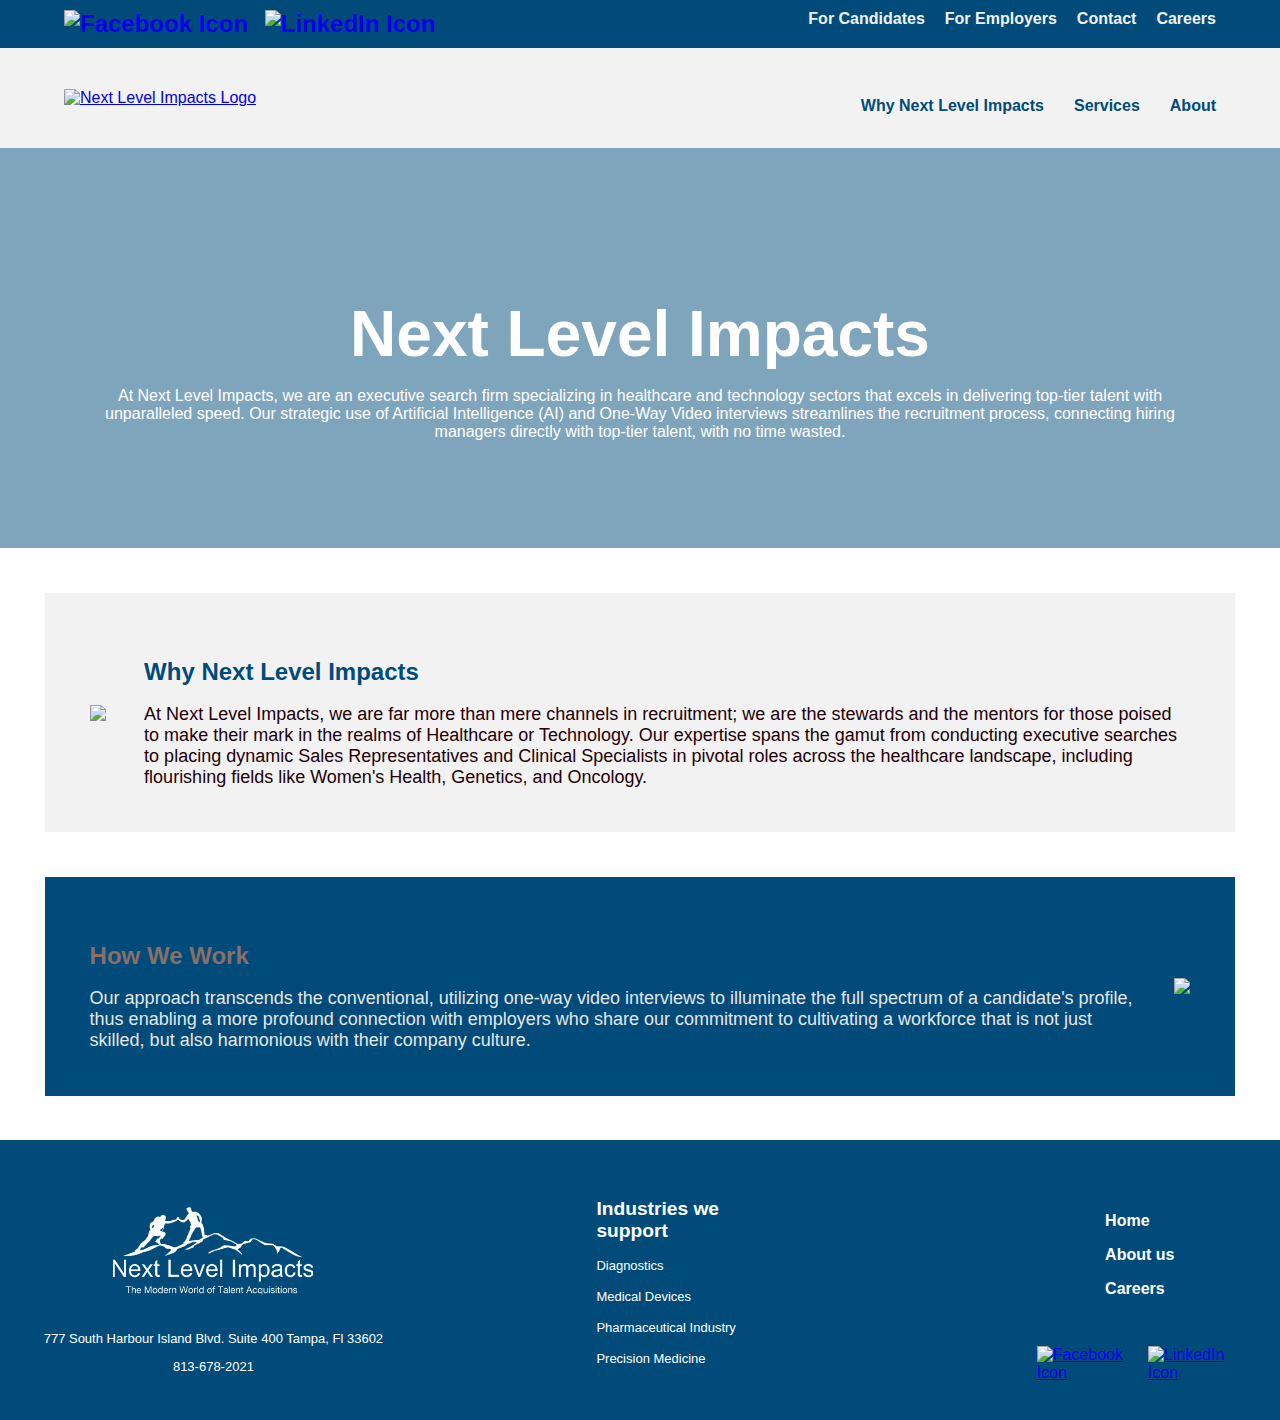
==== index.html @ 4e6a0556 "testing for pages" ====
﻿<!DOCTYPE html>
<html lang="en">

<head>
  <meta charset="UTF-8" />
  <meta name="viewport" content="width=device-width, initial-scale=1.0" />
  <link rel="stylesheet" href="https://cdn.jsdelivr.net/gh/devicons/devicon@v2.15.1/devicon.min.css" />
  <link rel="stylesheet" href="./about.css" />
  <title>Careers</title>
</head>

<body>
  <header class="top-navbar">
    <div class="logo">
      <!-- changed social media icons to devicons to see how the look -->
      <a href="https://www.facebook.com/NextLevelImpacts" target="_blank">
        <img src="https://i.imgur.com/rHJit0V.png" width="25" height="25" alt="Facebook Icon" />
      </a>
      <a href="https://www.linkedin.com/company/next-level-impacts/" target="_blank">
        <img src="https://i.imgur.com/tvDlPAG.png" width="25" height="25" alt="LinkedIn Icon" />
      </a>
    </div>

    <!-- changed links to nav with a list to create responsive dropdown -->
    <input type="checkbox" id="nav-toggle" class="nav-toggle" />
    <nav class="menu">
      <ul>
        <li><a href="/candidates">For Candidates</a></li>
        <li><a href="/employers">For Employers</a></li>
        <li><a href="/contact">Contact</a></li>
        <li><a href="/careers">Careers</a></li>
      </ul>
    </nav>
    <label for="nav-toggle" class="nav-toggle-label">
      <span>
        <svg xmlns="http://www.w3.org/2000/svg" x="0px" y="0px" width="25" height="25" viewBox="0,0,256,256">
          <g fill="#ffffff" fill-rule="nonzero" stroke="none" stroke-width="1" stroke-linecap="butt"
            stroke-linejoin="miter" stroke-miterlimit="10" stroke-dasharray="" stroke-dashoffset="0" font-family="none"
            font-weight="none" font-size="none" text-anchor="none" style="mix-blend-mode: normal">
            <g transform="scale(5.12,5.12)">
              <path
                d="M5,8c-0.72127,-0.0102 -1.39216,0.36875 -1.75578,0.99175c-0.36361,0.623 -0.36361,1.39351 0,2.01651c0.36361,0.623 1.0345,1.00195 1.75578,0.99175h40c0.72127,0.0102 1.39216,-0.36875 1.75578,-0.99175c0.36361,-0.623 0.36361,-1.39351 0,-2.01651c-0.36361,-0.623 -1.0345,-1.00195 -1.75578,-0.99175zM5,23c-0.72127,-0.0102 -1.39216,0.36875 -1.75578,0.99175c-0.36361,0.623 -0.36361,1.39351 0,2.01651c0.36361,0.623 1.0345,1.00195 1.75578,0.99175h40c0.72127,0.0102 1.39216,-0.36875 1.75578,-0.99175c0.36361,-0.623 0.36361,-1.39351 0,-2.01651c-0.36361,-0.623 -1.0345,-1.00195 -1.75578,-0.99175zM5,38c-0.72127,-0.0102 -1.39216,0.36875 -1.75578,0.99175c-0.36361,0.623 -0.36361,1.39351 0,2.01651c0.36361,0.623 1.0345,1.00195 1.75578,0.99175h40c0.72127,0.0102 1.39216,-0.36875 1.75578,-0.99175c0.36361,-0.623 0.36361,-1.39351 0,-2.01651c-0.36361,-0.623 -1.0345,-1.00195 -1.75578,-0.99175z">
              </path>
            </g>
          </g>
        </svg>
      </span>
    </label>
  </header>

  <div class="main-navbar">
    <div class="mainLogo">
      <a href="./NextLevelImpacts.html">
        <img src="https://www.nextlevelimpacts.com/wp-content/uploads/2021/03/next-level-logo.png"
          alt="Next Level Impacts Logo" /></a>
    </div>
    <!-- changed to nav with ul for easier responsiveness  -->
    <nav class="menuMain">
      <ul>
        <li><a href="/why">Why Next Level Impacts</a></li>
        <li><a href="/services">Services</a></li>
        <li><a href="/about">About</a></li>
      </ul>
    </nav>
  </div>

  <div class="header">
    <div class="overlayHeader"></div>
    <div class="header-content">
      <h1 class="header-title">Next Level Impacts</h1>
      <p>
                        At Next Level Impacts, we are an executive search firm specializing in healthcare and technology sectors that excels in
                        delivering top-tier talent with unparalleled speed. Our strategic use of Artificial Intelligence (AI) and One-Way Video
                        interviews streamlines the recruitment process, connecting hiring managers directly with top-tier talent, with no time
                        wasted.

      </p>

    </div>
  </div>
    <!--Content 1-->
    <div class="content">
      <img src="https://t3.ftcdn.net/jpg/04/40/29/94/360_F_440299419_s4b12RfNDJvpplheVDmKdhFGJiHlAYNs.jpg" "alt =" Image
        Description">
      <div class="content-text">
    
        <h2>Why Next Level Impacts</h2>
        <p>
          At Next Level Impacts, we are far more than mere channels in recruitment; we are the stewards and the mentors for
          those poised to make their mark in the realms of Healthcare or Technology. Our expertise spans the gamut from
          conducting executive searches to placing dynamic Sales Representatives and Clinical Specialists in pivotal roles
          across the healthcare landscape, including flourishing fields like Women's Health, Genetics, and Oncology.
        </p>
      </div>
    </div>
    
    
    
    
    <!--Content 2-->
    <div class="content2">
      <div class="content2-text">
        <h2>How We Work </h2>
        <p>
          Our approach transcends the conventional, utilizing one-way video interviews to illuminate the full spectrum of a
          candidate's profile, thus enabling a more profound connection with employers who share our commitment to
          cultivating a workforce that is not just skilled, but also harmonious with their company culture.
        </p>
      </div>
      <img src="https://t3.ftcdn.net/jpg/04/40/29/94/360_F_440299419_s4b12RfNDJvpplheVDmKdhFGJiHlAYNs.jpg" "alt =" Image
        Description">
    
    </div>
    
    <script src="https://code.jquery.com/jquery-3.6.0.min.js"></script>
    <script>// JavaScript/jQuery for scrolling effect
      document.addEventListener("DOMContentLoaded", function () {
        var testimonialsContainer = document.querySelector(".testimonials-content");
        var testimonials = document.querySelectorAll(".testimonial");
        var testimonialWidth = testimonials[0].offsetWidth;
        var currentIndex = 0;

        function showTestimonial(index) {
          var marginLeft = -testimonialWidth * index + "px";
          testimonialsContainer.style.marginLeft = marginLeft;
        }

        function nextTestimonial() {
          currentIndex = (currentIndex + 1) % testimonials.length;
          showTestimonial(currentIndex);
        }

        setInterval(nextTestimonial, 3000);
      });</script>
<footer class="footer">
  <div class="footer-bg">
    <div class="footer-container">
      <div class="footer-right">
        <a href="./NextLevelImpacts.html">
          <img class="footer-logo" src="./nextLevelLogo.png" alt="Next Level Impacts Logo" />
        </a>
        <div class="footer-address">
          <p class="address">777 South Harbour Island Blvd. Suite 400
            Tampa, Fl 33602</p>
          <p class="phone">813-678-2021</p>
        </div>
      </div>
      <div class="footer-section">
        <div class="footer-top">
          <div class="footer-industries">
            <h3>Industries we support</h3>
            <a href="./Diagnostics/nextLevelDiagnostics.html">
              <p>Diagnostics</p>
            </a>
            <a href="./Diagnostics/nextLevelDiagnostics.html">
              <p>Medical Devices</p>
            </a>
            <a href="./Diagnostics/nextLevelDiagnostics.html">
              <p>Pharmaceutical Industry</p>
            </a>
            <a href="./Diagnostics/nextLevelDiagnostics.html">
              <p>Precision Medicine</p>
            </a>
          </div>
          <div class="site-map">
            <ul class="footer-links">
              <li>
                <a href="./NextLevelImpacts.html" class="footer-link">Home</a>
              </li>
              <li>
                <a href="./nextLevelAbout.html" class="footer-link">About us</a>
              </li>
              <li>
                <a href="./NextLevelCareers.html" class="footer-link">Careers</a>
              </li>
            </ul>
            <div class="footer-socials">
              <a class="footer-social-icon" href="https://www.facebook.com/NextLevelImpacts" target="_blank">
                <img src="https://i.imgur.com/rHJit0V.png" width="25" height="25" alt="Facebook Icon" />
              </a>
              <a class="footer-social-icon" href="https://www.linkedin.com/company/next-level-impacts/" target="_blank">
                <img src="https://i.imgur.com/tvDlPAG.png" width="25" height="25" alt="LinkedIn Icon" />
              </a>
            </div>
          </div>
        </div>
      </div>


    </div>
  </div>
</footer>

</body>

</html>
---- about.css ----
/*==================== BASE ====================*/
body {
  margin: 0;
  padding: 0;
  font-family: Arial, sans-serif;
}

h1 {
  font-size: 400%;
}

/*==================== TOP MENU ====================*/
.top-navbar {
  background-color: #004b7a;
  color: white;
  padding: 10px 5%;
  display: flex;
  justify-content: space-between;
  position: static;
  width: 90%;
  z-index: 1000;
}

.logo {
  font-size: 24px;
  font-weight: bold;
  /* display: flex; */
}

.logo a {
  text-decoration: none;
}

.logo img {
  margin-right: 10px;
  width: 25px;
}

.menu {
  width: 50%;
  /* display: flex; */
  justify-content: space-around;
  color: white;
  position: relative;
  background: #004b7a;
  display: none;
}

.menu ul {
  margin: 0;
  margin-top: 1.6em;
  padding: 0;
  list-style: none;
}

.menu li {
  text-align: right;
  margin-bottom: 0.5em;
  margin-left: 0.5em;
}

.menu a {
  color: white;
  text-decoration: none;
  font-weight: bold;
  font-size: 16px;
  color: #f2f2f2;
}

.menu a:hover {
  color: #000;
}

/****** created styling for responsive dropdown that appears at 848px */
.nav-toggle {
  display: none;
}

.nav-toggle-label {
  position: absolute;
  top: 0;
  right: 0;
  margin-top: 0.7em;
  margin-right: 1em;
}

/****** when checkbox is checked applys this to all preceeding navs */
/****** makes the dropdown appear and disappear */
.nav-toggle:checked~nav {
  display: block;
}

@media (min-width: 848px) {
  nav {
    border: 0;
  }

  .menu ul {
    display: flex;
    justify-content: flex-end;
    margin-top: 0;
  }

  .menu li {
    margin-left: 20px;
  }

  .menu {
    display: block;
  }

  .nav-toggle-label {
    display: none;
    top: -50px;
    right: -50px;
  }

  .menuMain ul {
    display: flex;
    justify-content: flex-end;
    /* Move the menu items to the right */
  }
}

/****** at this size the menuMain starts to squish so changed it to a stacked list */

/*==================== MENU MAIN ====================*/
.main-navbar {
  background-color: #f2f2f2;
  color: black;
  padding: 10px 5%;
  display: flex;
  justify-content: space-between;
  position: static;
  width: 90%;
  height: 80px;
  z-index: 1000;
}

.mainLogo {
  display: flex;
  align-items: center;
}

.mainLogo img {
  height: 60px;
  width: auto;
}

.menuMain {
  width: 50%;
  display: flex;
  justify-content: space-around;
  align-items: center;
}

/****** changed to ul with diplay flex  */
.menuMain ul {
  display: flex;
  list-style: none;
  flex-grow: 1;
}

.menuMain li {
  margin-left: 30px;
}

.menuMain a:hover {
  color: #000;
}

.center {
  display: flex;
  justify-content: center;
  align-items: center;
}

.menuMain a {
  text-decoration: none;
  font-weight: bold;
  font-size: 16px;
  color: #004b7a;
}

/****** moved menuMain media queries bellow menuMain base styles because 
cascade was preventing some from applying correctly */
@media (max-width: 723px) {
  .menuMain ul {
    flex-direction: column;
  }

  .menuMain li {
    margin-bottom: 3px;
  }
}

@media (max-width: 390px) {
  .menuMain a {
    font-size: 13px;
  }
}

/*==================== HEADER ====================*/
.header {
  background: url("https://previews.123rf.com/images/chagin/chagin1305/chagin130500400/19729949-happy-business-people-in-a-meeting-at-office.jpg") center/cover no-repeat;
  height: 400px;
  position: relative;
  color: white;
  text-align: center;
  display: flex;
  flex-direction: column;
  justify-content: center;
  align-items: center;
}

.overlayHeader {
  background-color: rgba(0, 75, 122, 0.5);
  position: absolute;
  top: 0;
  right: 0;
  bottom: 0;
  left: 0;
}

.header-content {
  z-index: 1;
  padding: 50px;
  margin: 50px;
}

@media (max-width: 490px) {
  .header-title {
    font-size: xx-large;
  }
}

/*==================== CONTENT ====================*/
/***** changed margins to % so they shrink better */
.content {
  background-color: #f2f2f2;
  padding: 3.5%;
  margin: 3.5%;
  text-align: left;
  display: flex;
  align-items: center;
}

.content img {
  max-width: 100%;
  /* Ensure the image doesn't exceed its container */
  /* margin-right: 20px;  */
  /* Adjust the spacing between image and text */
}

.content-text {
  flex: 1;
  margin-left: 3.5%;
  /* Allow the text to take remaining space */
}

.content h2 {
  color: #004b7a;
}

.content p {
  font-size: 18px;
  color: #230007;
}

.content2 {
  background-color: #004b7a;
  padding: 3.5%;
  margin: 3.5%;
  text-align: left;
  display: flex;
  align-items: center;
}

.content2 img {
  max-width: 100%;
  margin-left: 3.5%;
}

.content2-text {
  flex: 1;
  /* margin-right: 20px; */
}

.content2 h2 {
  color: #886f68;
}

.content2 p {
  font-size: 18px;
  color: #e6e6e6;
}

@media (max-width: 1020px) {
  .content {
    flex-direction: column;
    /* Stack elements in a column */
  }

  .content-text {
    margin-left: 0px;
  }

  .content2 {
    flex-direction: column;
    /* Stack elements in a column */
  }

  .content2-text {
    margin-right: 0px;
    margin-bottom: 2%;
  }
}

/*==================== TESTIMONIAL ====================*/
.testimonial-carousel {
  background-color: white;
  padding: 50px;
  margin: 50px;
  text-align: left;
  overflow: hidden;
  border: 3px #e6e6e6 solid;
  text-align: center;
  box-sizing: border-box;
  /* Include padding and border in the element's total width */
}

.testimonials-content {
  display: flex;
  transition: transform 0.5s ease;
  width: 100%;
  /* Ensure the content takes full width */
}

.testimonial {
  flex: 0 0 100%;
  /* Each testimonial takes full width */
  color: #004b7a;
  padding: 0 20px;
  /* Adjust padding as needed */
  white-space: normal;
  overflow: hidden;
  word-wrap: break-word;
}

/*==================== CAREERS ====================*/

.career-img {
  width: 100px;
  height: 100px;
}

/*==================== TEAM ====================*/

.headshot {
  width: 350px;
  height: 350px;
}

.image-container {
  position: relative;
  display: inline-block;
  /* Ensures the container only takes as much space as the image */
}

.overlay {
  position: absolute;
  top: 0;
  left: 0;
  width: 100%;
  height: 100%;
  background-color: rgba(0,
      0,
      0,
      0.7);
  /* Semi-transparent black overlay */
  color: white;
  /* Text color on the overlay */
  display: flex;
  justify-content: center;
  align-items: center;
  opacity: 0;
  /* Initially, the overlay is invisible */
  transition: 0.3s;
  /* Smooth transition for the overlay effect */
}

.image-container:hover .overlay {
  opacity: 1;
  /* When hovering over the image container, the overlay becomes visible */
}

/* Additional styles for the overlay text */
.overlay-text {
  text-align: center;
  font-size: 18px;
  font-weight: bold;
  padding: 20px;
}

/*==================== FOOTER ====================*/

.footer-container {
  background-color: #004b7a;
  padding: 3%;
  display: flex;
  flex-direction: row;
  column-gap: 13rem;
}

.footer-logo {
  width: 350px;
}

.footer-industries {
  display: flex;
  flex-direction: column;
  row-gap: 1rem;
  color: white;
  text-align: left;
}

.footer-top {
  display: flex;
  flex-direction: row;
  column-gap: 15rem;
}

.footer-industries h3 {
  font-size: larger;
  font-weight: 600;
}

.footer-industries p {
  font-size: small;
  margin: 0;
}

.footer-industries a {
  text-decoration: none;
  color: white;
}

.footer-links {
  padding-top: 7%;
  display: flex;
  flex-direction: column;
  row-gap: 1rem;
  list-style: none;
}

.footer-right {
  display: flex;
  flex-direction: column;
}

.footer-section {
  display: flex;
  flex-direction: column;
  row-gap: 1rem;
  align-items: flex-end;
}

.footer-address {
  display: flex;
  flex-direction: column;
  column-gap: 1rem;
  align-items: center;
}

.address {
  color: white;
  font-size: small;
}

.phone {
  color: white;
  font-size: small;
}

.site-map {
  display: flex;
  flex-direction: column;
  row-gap: 3rem;
  align-items: center;
  justify-content: center;
}

.footer-link {
  color: #fff;
  text-decoration: none;
  font-weight: 600;
}

.footer-socials {
  display: flex;
  padding-left: 1.8rem;
}

.footer-social-icon {
  padding: 0 10px;
}

.footer-link:hover {
  color: black;
}

* {
  margin-bottom: 0;
}

@media (max-width: 1120px) {
  .footer-links {
    display: flex;
    flex-direction: column;
    row-gap: 1rem;
    padding-top: 0%;
  }
}

@media (max-width: 1060px) {

  .footer-container {
    display: flex;
    flex-direction: column;
  }

  .footer-right {
    justify-content: center;
    align-items: center;
  }

  .footer-section {
    margin: auto;
  }

  .footer-links {
    display: flex;
    flex-direction: row;
    column-gap: 1rem;
    list-style: none;
    padding-left: 0;
  }
}

@media (max-width: 560px) {


  .footer-top {
    flex-direction: column;
  }

  .footer-industries {
    width: 100vw;
  }

  .footer-socials {
    padding-left: 0;
  }

  .site-map {
    align-self: center;
    justify-self: center;
    row-gap: 1rem;
  }
}
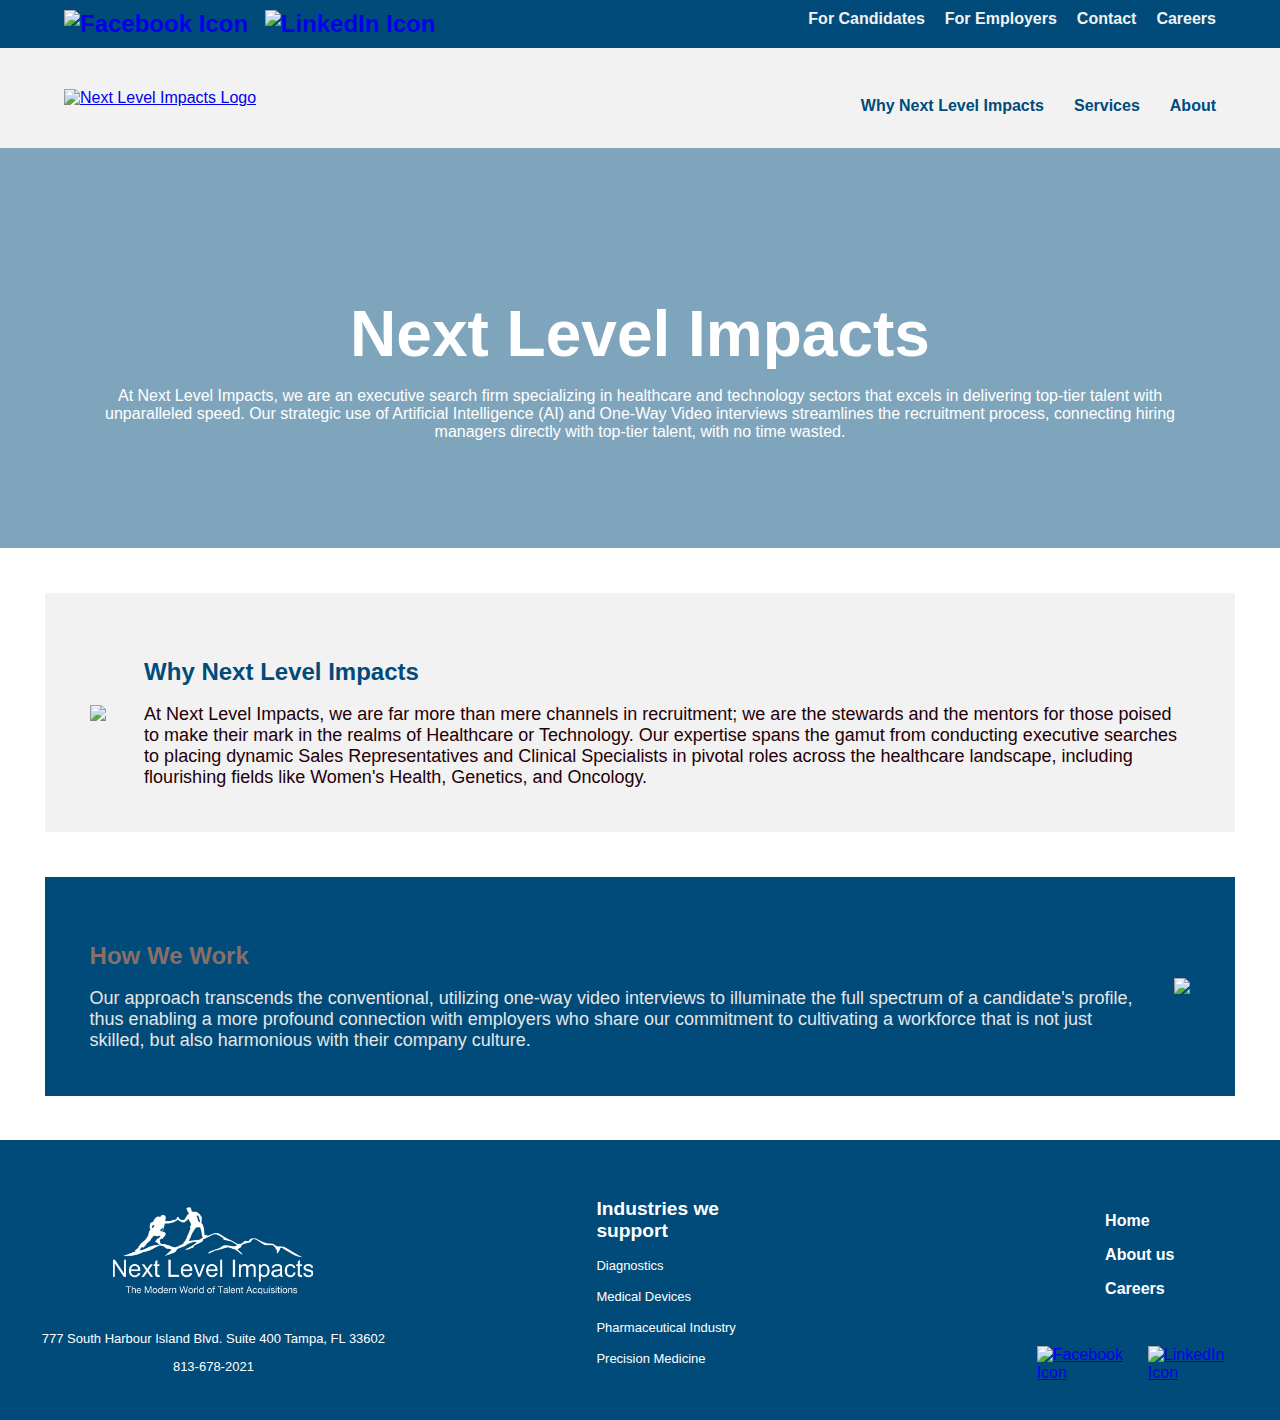
==== commit cf8739f3: "fixed header and footer for diangnostics pages" ====
--- a/index.html
+++ b/index.html
@@ -5,8 +5,8 @@
   <meta charset="UTF-8" />
   <meta name="viewport" content="width=device-width, initial-scale=1.0" />
   <link rel="stylesheet" href="https://cdn.jsdelivr.net/gh/devicons/devicon@v2.15.1/devicon.min.css" />
-  <link rel="stylesheet" href="./about.css" />
-  <title>Careers</title>
+  <link rel="stylesheet" href="./styles.css" />
+  <title>Next Level Impacts</title>
 </head>
 
 <body>
@@ -28,7 +28,7 @@
         <li><a href="/candidates">For Candidates</a></li>
         <li><a href="/employers">For Employers</a></li>
         <li><a href="/contact">Contact</a></li>
-        <li><a href="/careers">Careers</a></li>
+        <li><a href="./NextLevelCareers.html">Careers</a></li>
       </ul>
     </nav>
     <label for="nav-toggle" class="nav-toggle-label">
@@ -50,7 +50,7 @@
 
   <div class="main-navbar">
     <div class="mainLogo">
-      <a href="./NextLevelImpacts.html">
+      <a href="./index.html">
         <img src="https://www.nextlevelimpacts.com/wp-content/uploads/2021/03/next-level-logo.png"
           alt="Next Level Impacts Logo" /></a>
     </div>
@@ -59,7 +59,7 @@
       <ul>
         <li><a href="/why">Why Next Level Impacts</a></li>
         <li><a href="/services">Services</a></li>
-        <li><a href="/about">About</a></li>
+        <li><a href="./nextLevelAbout.html">About</a></li>
       </ul>
     </nav>
   </div>
@@ -136,12 +136,12 @@
   <div class="footer-bg">
     <div class="footer-container">
       <div class="footer-right">
-        <a href="./NextLevelImpacts.html">
+        <a href="./index.html">
           <img class="footer-logo" src="./nextLevelLogo.png" alt="Next Level Impacts Logo" />
         </a>
         <div class="footer-address">
           <p class="address">777 South Harbour Island Blvd. Suite 400
-            Tampa, Fl 33602</p>
+            Tampa, FL 33602</p>
           <p class="phone">813-678-2021</p>
         </div>
       </div>
@@ -165,7 +165,7 @@
           <div class="site-map">
             <ul class="footer-links">
               <li>
-                <a href="./NextLevelImpacts.html" class="footer-link">Home</a>
+                <a href="./index.html" class="footer-link">Home</a>
               </li>
               <li>
                 <a href="./nextLevelAbout.html" class="footer-link">About us</a>
--- a/styles.css
+++ b/styles.css
@@ -0,0 +1,570 @@
+/*==================== BASE ====================*/
+body {
+  margin: 0;
+  padding: 0;
+  font-family: Arial, sans-serif;
+}
+
+h1 {
+  font-size: 400%;
+}
+
+/*==================== TOP MENU ====================*/
+.top-navbar {
+  background-color: #004b7a;
+  color: white;
+  padding: 10px 5%;
+  display: flex;
+  justify-content: space-between;
+  position: static;
+  width: 90%;
+  z-index: 1000;
+}
+
+.logo {
+  font-size: 24px;
+  font-weight: bold;
+  /* display: flex; */
+}
+
+.logo a {
+  text-decoration: none;
+}
+
+.logo img {
+  margin-right: 10px;
+  width: 25px;
+}
+
+.menu {
+  width: 50%;
+  /* display: flex; */
+  justify-content: space-around;
+  color: white;
+  position: relative;
+  background: #004b7a;
+  display: none;
+}
+
+.menu ul {
+  margin: 0;
+  margin-top: 1.6em;
+  padding: 0;
+  list-style: none;
+}
+
+.menu li {
+  text-align: right;
+  margin-bottom: 0.5em;
+  margin-left: 0.5em;
+}
+
+.menu a {
+  color: white;
+  text-decoration: none;
+  font-weight: bold;
+  font-size: 16px;
+  color: #f2f2f2;
+}
+
+.menu a:hover {
+  color: #000;
+}
+
+/****** created styling for responsive dropdown that appears at 848px */
+.nav-toggle {
+  display: none;
+}
+
+.nav-toggle-label {
+  position: absolute;
+  top: 0;
+  right: 0;
+  margin-top: 0.7em;
+  margin-right: 1em;
+}
+
+/****** when checkbox is checked applys this to all preceeding navs */
+/****** makes the dropdown appear and disappear */
+.nav-toggle:checked~nav {
+  display: block;
+}
+
+@media (min-width: 848px) {
+  nav {
+    border: 0;
+  }
+
+  .menu ul {
+    display: flex;
+    justify-content: flex-end;
+    margin-top: 0;
+  }
+
+  .menu li {
+    margin-left: 20px;
+  }
+
+  .menu {
+    display: block;
+  }
+
+  .nav-toggle-label {
+    display: none;
+    top: -50px;
+    right: -50px;
+  }
+
+  .menuMain ul {
+    display: flex;
+    justify-content: flex-end;
+    /* Move the menu items to the right */
+  }
+}
+
+/****** at this size the menuMain starts to squish so changed it to a stacked list */
+
+/*==================== MENU MAIN ====================*/
+.main-navbar {
+  background-color: #f2f2f2;
+  color: black;
+  padding: 10px 5%;
+  display: flex;
+  justify-content: space-between;
+  position: static;
+  width: 90%;
+  height: 80px;
+  z-index: 1000;
+}
+
+.mainLogo {
+  display: flex;
+  align-items: center;
+}
+
+.mainLogo img {
+  height: 60px;
+  width: auto;
+}
+
+.menuMain {
+  width: 50%;
+  display: flex;
+  justify-content: space-around;
+  align-items: center;
+}
+
+/****** changed to ul with diplay flex  */
+.menuMain ul {
+  display: flex;
+  list-style: none;
+  flex-grow: 1;
+}
+
+.menuMain li {
+  margin-left: 30px;
+}
+
+.menuMain a:hover {
+  color: #000;
+}
+
+.center {
+  display: flex;
+  justify-content: center;
+  align-items: center;
+}
+
+.menuMain a {
+  text-decoration: none;
+  font-weight: bold;
+  font-size: 16px;
+  color: #004b7a;
+}
+
+/****** moved menuMain media queries bellow menuMain base styles because 
+cascade was preventing some from applying correctly */
+@media (max-width: 723px) {
+  .menuMain ul {
+    flex-direction: column;
+  }
+
+  .menuMain li {
+    margin-bottom: 3px;
+  }
+}
+
+@media (max-width: 390px) {
+  .menuMain a {
+    font-size: 13px;
+  }
+}
+
+/*==================== HEADER ====================*/
+.header {
+  background: url("https://previews.123rf.com/images/chagin/chagin1305/chagin130500400/19729949-happy-business-people-in-a-meeting-at-office.jpg") center/cover no-repeat;
+  height: 400px;
+  position: relative;
+  color: white;
+  text-align: center;
+  display: flex;
+  flex-direction: column;
+  justify-content: center;
+  align-items: center;
+}
+
+.overlayHeader {
+  background-color: rgba(0, 75, 122, 0.5);
+  position: absolute;
+  top: 0;
+  right: 0;
+  bottom: 0;
+  left: 0;
+}
+
+.header-content {
+  z-index: 1;
+  padding: 50px;
+  margin: 50px;
+}
+
+@media (max-width: 490px) {
+  .header-title {
+    font-size: xx-large;
+  }
+}
+
+/*==================== CONTENT ====================*/
+/***** changed margins to % so they shrink better */
+.content {
+  background-color: #f2f2f2;
+  padding: 3.5%;
+  margin: 3.5%;
+  text-align: left;
+  display: flex;
+  align-items: center;
+}
+
+.content img {
+  max-width: 100%;
+  /* Ensure the image doesn't exceed its container */
+  /* margin-right: 20px;  */
+  /* Adjust the spacing between image and text */
+}
+
+.content-text {
+  flex: 1;
+  margin-left: 3.5%;
+  /* Allow the text to take remaining space */
+}
+
+.content h2 {
+  color: #004b7a;
+}
+
+.content p {
+  font-size: 18px;
+  color: #230007;
+}
+
+.content2 {
+  background-color: #004b7a;
+  padding: 3.5%;
+  margin: 3.5%;
+  text-align: left;
+  display: flex;
+  align-items: center;
+}
+
+.content2 img {
+  max-width: 100%;
+  margin-left: 3.5%;
+}
+
+.content2-text {
+  flex: 1;
+  /* margin-right: 20px; */
+}
+
+.content2 h2 {
+  color: #886f68;
+}
+
+.content2 p {
+  font-size: 18px;
+  color: #e6e6e6;
+}
+
+@media (max-width: 1020px) {
+  .content {
+    flex-direction: column;
+    /* Stack elements in a column */
+  }
+
+  .content-text {
+    margin-left: 0px;
+  }
+
+  .content2 {
+    flex-direction: column;
+    /* Stack elements in a column */
+  }
+
+  .content2-text {
+    margin-right: 0px;
+    margin-bottom: 2%;
+  }
+}
+
+/*==================== TESTIMONIAL ====================*/
+.testimonial-carousel {
+  background-color: white;
+  padding: 50px;
+  margin: 50px;
+  text-align: left;
+  overflow: hidden;
+  border: 3px #e6e6e6 solid;
+  text-align: center;
+  box-sizing: border-box;
+  /* Include padding and border in the element's total width */
+}
+
+.testimonials-content {
+  display: flex;
+  transition: transform 0.5s ease;
+  width: 100%;
+  /* Ensure the content takes full width */
+}
+
+.testimonial {
+  flex: 0 0 100%;
+  /* Each testimonial takes full width */
+  color: #004b7a;
+  padding: 0 20px;
+  /* Adjust padding as needed */
+  white-space: normal;
+  overflow: hidden;
+  word-wrap: break-word;
+}
+
+/*==================== CAREERS ====================*/
+
+.career-img {
+  width: 100px;
+  height: 100px;
+}
+
+/*==================== TEAM ====================*/
+
+.headshot {
+  width: 350px;
+  height: 350px;
+}
+
+.image-container {
+  position: relative;
+  display: inline-block;
+  /* Ensures the container only takes as much space as the image */
+}
+
+.overlay {
+  position: absolute;
+  top: 0;
+  left: 0;
+  width: 100%;
+  height: 100%;
+  background-color: rgba(0,
+      0,
+      0,
+      0.7);
+  /* Semi-transparent black overlay */
+  color: white;
+  /* Text color on the overlay */
+  display: flex;
+  justify-content: center;
+  align-items: center;
+  opacity: 0;
+  /* Initially, the overlay is invisible */
+  transition: 0.3s;
+  /* Smooth transition for the overlay effect */
+}
+
+.image-container:hover .overlay {
+  opacity: 1;
+  /* When hovering over the image container, the overlay becomes visible */
+}
+
+/* Additional styles for the overlay text */
+.overlay-text {
+  text-align: center;
+  font-size: 18px;
+  font-weight: bold;
+  padding: 20px;
+}
+
+/*==================== FOOTER ====================*/
+
+.footer-container {
+  background-color: #004b7a;
+  padding: 3%;
+  display: flex;
+  flex-direction: row;
+  column-gap: 13rem;
+}
+
+.footer-logo {
+  width: 350px;
+}
+
+.footer-industries {
+  display: flex;
+  flex-direction: column;
+  row-gap: 1rem;
+  color: white;
+  text-align: left;
+}
+
+.footer-top {
+  display: flex;
+  flex-direction: row;
+  column-gap: 15rem;
+}
+
+.footer-industries h3 {
+  font-size: larger;
+  font-weight: 600;
+}
+
+.footer-industries p {
+  font-size: small;
+  margin: 0;
+}
+
+.footer-industries a {
+  text-decoration: none;
+  color: white;
+}
+
+.footer-links {
+  padding-top: 7%;
+  display: flex;
+  flex-direction: column;
+  row-gap: 1rem;
+  list-style: none;
+}
+
+.footer-right {
+  display: flex;
+  flex-direction: column;
+}
+
+.footer-section {
+  display: flex;
+  flex-direction: column;
+  row-gap: 1rem;
+  align-items: flex-end;
+}
+
+.footer-address {
+  display: flex;
+  flex-direction: column;
+  column-gap: 1rem;
+  align-items: center;
+}
+
+.address {
+  color: white;
+  font-size: small;
+}
+
+.phone {
+  color: white;
+  font-size: small;
+}
+
+.site-map {
+  display: flex;
+  flex-direction: column;
+  row-gap: 3rem;
+  align-items: center;
+  justify-content: center;
+}
+
+.footer-link {
+  color: #fff;
+  text-decoration: none;
+  font-weight: 600;
+}
+
+.footer-socials {
+  display: flex;
+  padding-left: 1.8rem;
+}
+
+.footer-social-icon {
+  padding: 0 10px;
+}
+
+.footer-link:hover {
+  color: black;
+}
+
+* {
+  margin-bottom: 0;
+}
+
+@media (max-width: 1120px) {
+  .footer-links {
+    display: flex;
+    flex-direction: column;
+    row-gap: 1rem;
+    padding-top: 0%;
+  }
+}
+
+@media (max-width: 1060px) {
+
+  .footer-container {
+    display: flex;
+    flex-direction: column;
+  }
+
+  .footer-right {
+    justify-content: center;
+    align-items: center;
+  }
+
+  .footer-section {
+    margin: auto;
+  }
+
+  .footer-links {
+    display: flex;
+    flex-direction: row;
+    column-gap: 1rem;
+    list-style: none;
+    padding-left: 0;
+  }
+}
+
+@media (max-width: 560px) {
+
+
+  .footer-top {
+    flex-direction: column;
+  }
+
+  .footer-industries {
+    width: 100vw;
+  }
+
+  .footer-socials {
+    padding-left: 0;
+  }
+
+  .site-map {
+    align-self: center;
+    justify-self: center;
+    row-gap: 1rem;
+  }
+}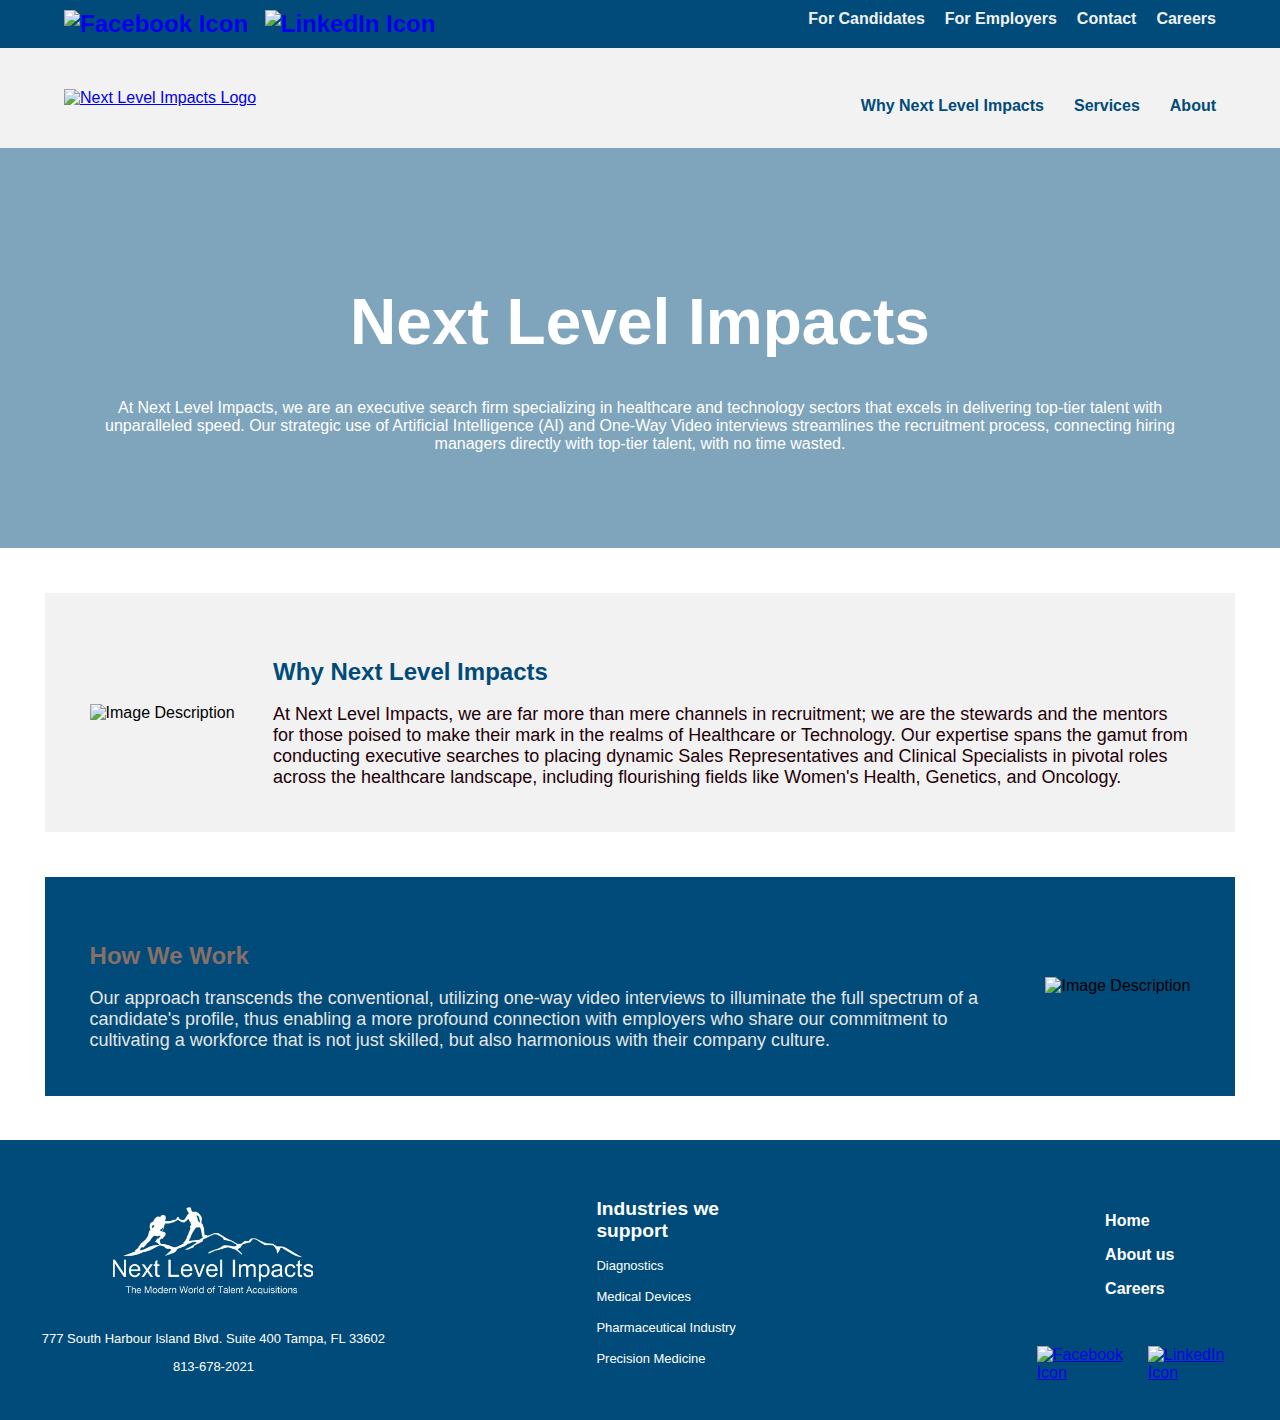
==== commit dbafb780: "corrected some alt texts" ====
--- a/index.html
+++ b/index.html
@@ -80,7 +80,7 @@
   </div>
     <!--Content 1-->
     <div class="content">
-      <img src="https://t3.ftcdn.net/jpg/04/40/29/94/360_F_440299419_s4b12RfNDJvpplheVDmKdhFGJiHlAYNs.jpg" "alt =" Image
+      <img src="https://t3.ftcdn.net/jpg/04/40/29/94/360_F_440299419_s4b12RfNDJvpplheVDmKdhFGJiHlAYNs.jpg" alt =" Image
         Description">
       <div class="content-text">
     
@@ -107,7 +107,7 @@
           cultivating a workforce that is not just skilled, but also harmonious with their company culture.
         </p>
       </div>
-      <img src="https://t3.ftcdn.net/jpg/04/40/29/94/360_F_440299419_s4b12RfNDJvpplheVDmKdhFGJiHlAYNs.jpg" "alt =" Image
+      <img src="https://t3.ftcdn.net/jpg/04/40/29/94/360_F_440299419_s4b12RfNDJvpplheVDmKdhFGJiHlAYNs.jpg" alt =" Image
         Description">
     
     </div>
--- a/styles.css
+++ b/styles.css
@@ -227,10 +227,22 @@
   padding: 50px;
   margin: 50px;
 }
+.header h1{
+  margin-bottom: 2.5rem;
+}
+
+@media (max-width: 560px) {
+  .header-content{
+    padding: 5px;
+  }
+  .header h1{
+    margin-bottom: 0;
+  }
+}
 
 @media (max-width: 490px) {
-  .header-title {
-    font-size: xx-large;
+  .header h1 {
+    font-size: 50px;
   }
 }
 
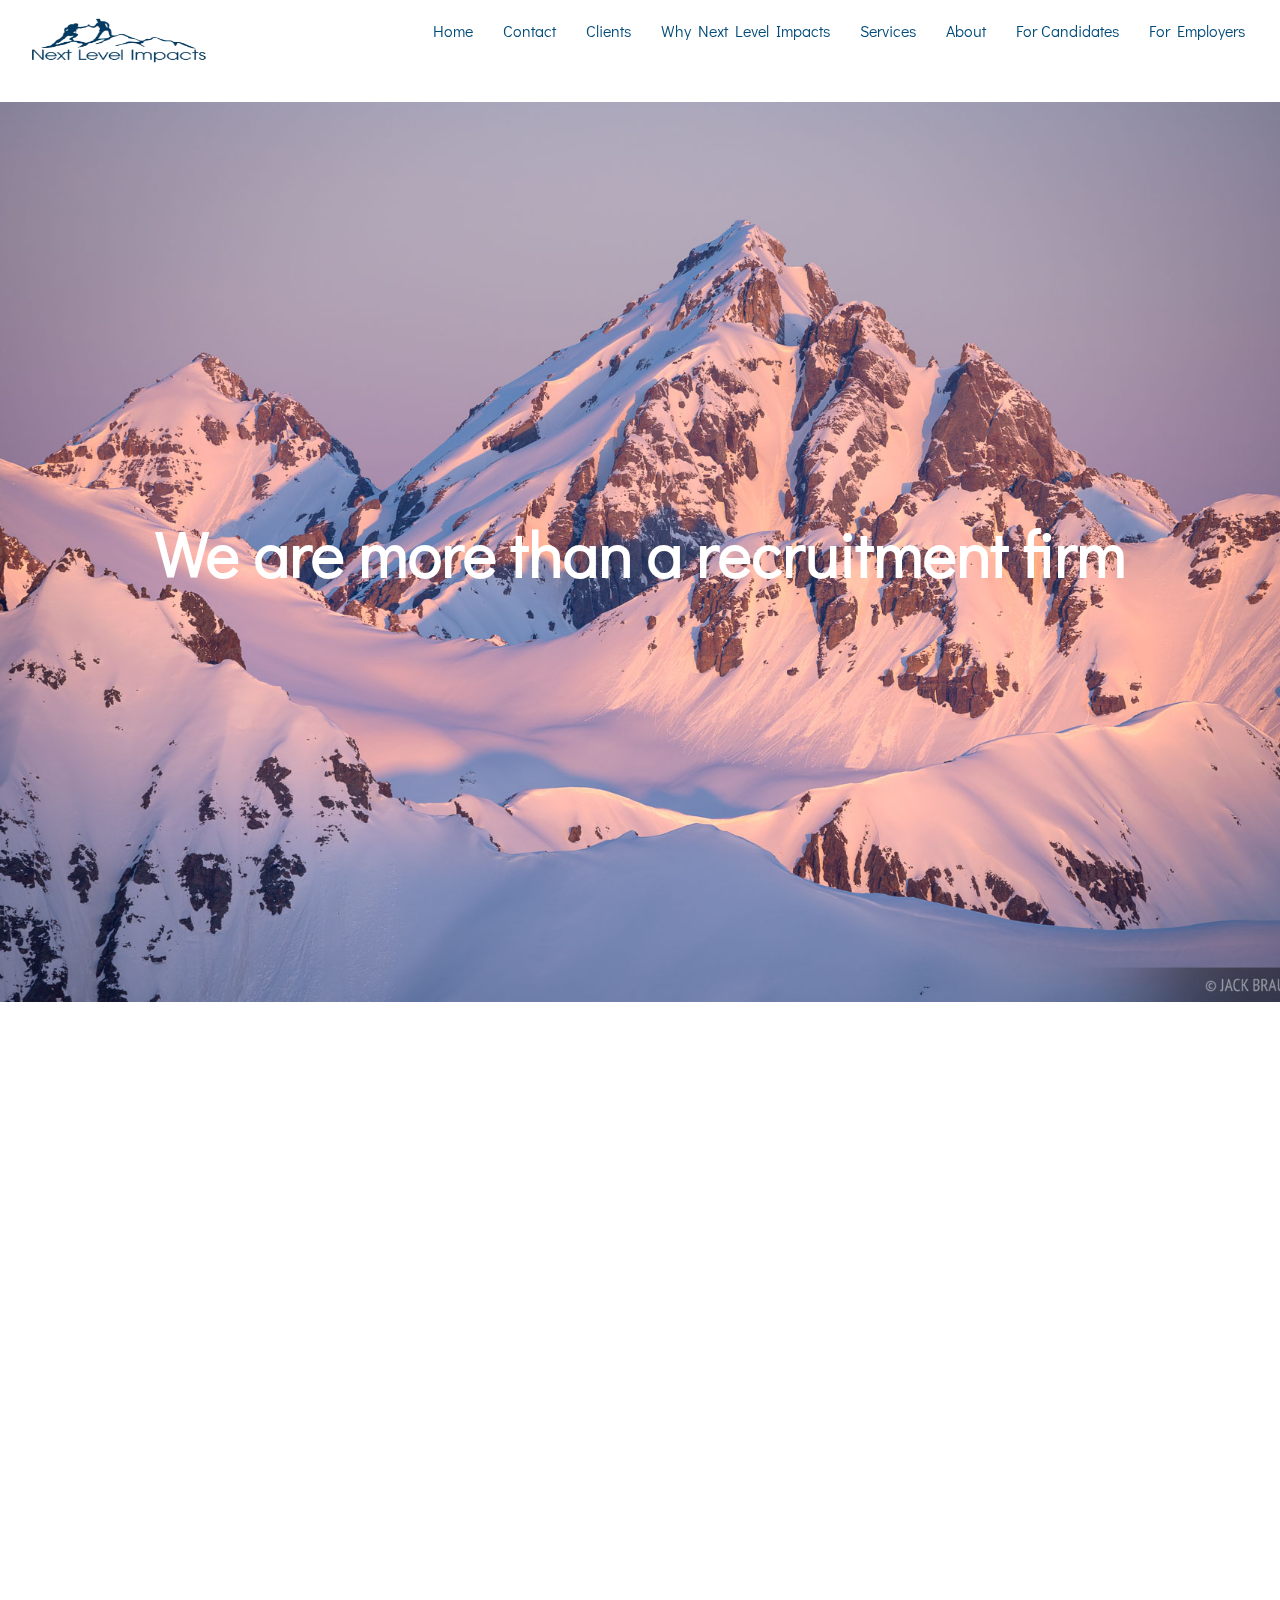
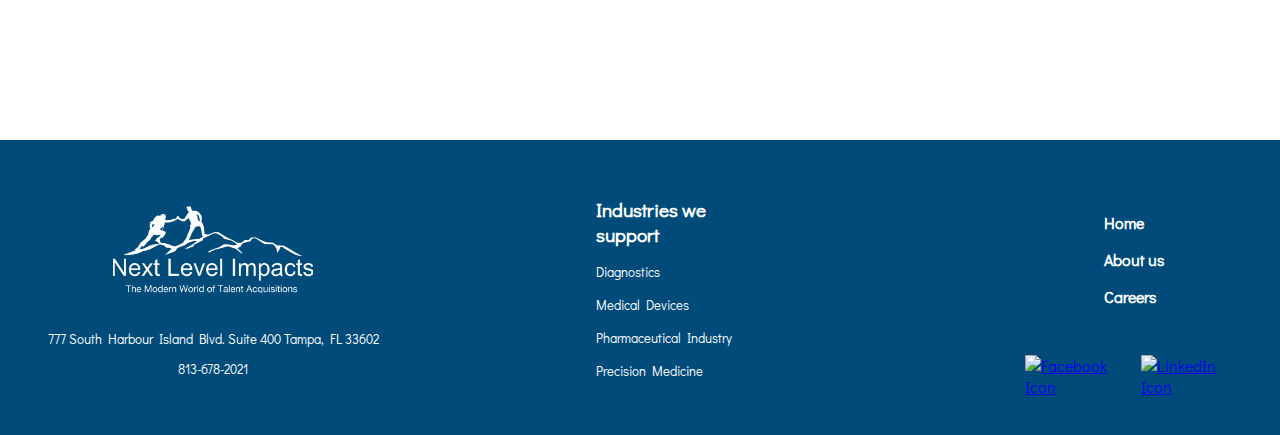
==== commit 81ab429b: "changed header and home page" ====
--- a/index.html
+++ b/index.html
@@ -1,196 +1,287 @@
 ﻿<!DOCTYPE html>
 <html lang="en">
-
 <head>
-  <meta charset="UTF-8" />
-  <meta name="viewport" content="width=device-width, initial-scale=1.0" />
-  <link rel="stylesheet" href="https://cdn.jsdelivr.net/gh/devicons/devicon@v2.15.1/devicon.min.css" />
-  <link rel="stylesheet" href="./styles.css" />
-  <title>Next Level Impacts</title>
+    <meta charset="UTF-8">
+    <meta name="viewport" content="width=device-width, initial-scale=1.0">
+    <title>Your Website</title>
+    <link rel="stylesheet" href="https://fonts.googleapis.com/css2?family=Didact+Gothic:wght@400;700&display=swap">
+    <link rel="stylesheet" href="./styles.css" />
+
+    <style>
+        body {
+            margin: 0;
+            padding: 0;
+            font-family: 'Didact Gothic', sans-serif; /* Use Didact Gothic font */
+        }
+
+        header {
+            position: relative;
+            padding: 10px;
+            display: flex;
+            justify-content: space-between;
+            align-items: center;
+            z-index: 2; /* Ensure the header is above the hero image */
+        }
+
+        #logo img {
+            width: 217px; /* Set the width to half of the new width (434 / 2) */
+            height: 78px; /* Set the height to half of the new height (156 / 2) */
+        }
+
+        nav {
+            display: flex;
+            align-items: center; /* Center the items vertically */
+            background: rgba(255, 255, 255, 0.8); /* Semi-transparent white background */
+            backdrop-filter: blur(10px); /* Apply a blur effect for a frosted glass appearance */
+            border-radius: 10px; /* Add rounded corners */
+            padding: 10px;
+            position: absolute;
+            top: 10px;
+            right: 10px;
+            z-index: 2; /* Ensure the navigation bar is above the hero image */
+        }
+
+            nav a {
+                color: #004B7A;
+                text-decoration: none;
+                margin: 0 15px;
+            }
+
+        .hero {
+            height: 100vh;
+            background: url('./images/mountainHero.jpeg') center/cover no-repeat;
+            display: flex;
+            align-items: center;
+            justify-content: center;
+            text-align: center;
+            color: #fff;
+            transition: opacity 0.5s ease-in-out;
+            position: relative;
+            z-index: 1; /* Ensure the hero image is behind the header and navigation bar */
+        }
+
+            .hero h1 {
+                margin: 0;
+            }
+
+        .content-container {
+            padding: 20px;
+            position: relative;
+            z-index: 2;
+        }
+
+        /* Add fade-in animation to content elements */
+        .content, .content2 {
+            opacity: 0;
+            transform: translateY(20px);
+            transition: opacity 0.5s ease-in-out, transform 0.5s ease-in-out;
+        }
+
+            .content.show, .content2.show {
+                opacity: 1;
+                transform: translateY(0);
+            }
+
+        /* Remove overflow: hidden to allow scrolling */
+        body.no-scroll {
+            overflow: auto;
+        }
+
+        .blank-page {
+            height: 100vh;
+            background: #fff;
+            display: none; /* Initially hide the blank page */
+        }
+
+        .content, .content2 {
+            background-color: #f2f2f2;
+            padding: 50px;
+            margin: 50px;
+            text-align: left;
+            display: flex;
+            align-items: center;
+        }
+
+            .content img, .content2 img {
+                max-width: 100%; /* Ensure the image doesn't exceed its container */
+                margin-right: 20px; /* Adjust the spacing between image and text */
+            }
+
+        .content-text, .content2-text {
+            flex: 1; /* Allow the text to take remaining space */
+        }
+
+        .content h2, .content2 h2 {
+            color: #004B7A;
+        }
+
+        .content p, .content2 p {
+            font-size: 18px;
+            color: #230007;
+        }
+
+        .content2 {
+            background-color: #004B7A;
+            color: #E6E6E6;
+        }
+
+            .content2 h2 {
+                color: #886F68;
+            }
+    </style>
 </head>
-
 <body>
-  <header class="top-navbar">
-    <div class="logo">
-      <!-- changed social media icons to devicons to see how the look -->
-      <a href="https://www.facebook.com/NextLevelImpacts" target="_blank">
-        <img src="https://i.imgur.com/rHJit0V.png" width="25" height="25" alt="Facebook Icon" />
-      </a>
-      <a href="https://www.linkedin.com/company/next-level-impacts/" target="_blank">
-        <img src="https://i.imgur.com/tvDlPAG.png" width="25" height="25" alt="LinkedIn Icon" />
-      </a>
+    <header>
+        <div id="logo"><img src="./images/logo.png" alt="Your Logo"></div>
+        <nav>
+            <a href="./index.html">Home</a>
+            <a href="#">Contact</a>
+            <a href="#">Clients</a>
+            <a href="#">Why Next Level Impacts</a>
+            <a href="#">Services</a>
+            <a href="./NextLevelAbout.html">About</a>
+            <a href="#">For Candidates</a>
+            <a href="#">For Employers</a>
+
+
+        </nav>
+    </header>
+
+    <div class="hero">
+
+        <h1>
+            We are more than a recruitment firm
+        </h1>
     </div>
 
-    <!-- changed links to nav with a list to create responsive dropdown -->
-    <input type="checkbox" id="nav-toggle" class="nav-toggle" />
-    <nav class="menu">
-      <ul>
-        <li><a href="/candidates">For Candidates</a></li>
-        <li><a href="/employers">For Employers</a></li>
-        <li><a href="/contact">Contact</a></li>
-        <li><a href="./NextLevelCareers.html">Careers</a></li>
-      </ul>
-    </nav>
-    <label for="nav-toggle" class="nav-toggle-label">
-      <span>
-        <svg xmlns="http://www.w3.org/2000/svg" x="0px" y="0px" width="25" height="25" viewBox="0,0,256,256">
-          <g fill="#ffffff" fill-rule="nonzero" stroke="none" stroke-width="1" stroke-linecap="butt"
-            stroke-linejoin="miter" stroke-miterlimit="10" stroke-dasharray="" stroke-dashoffset="0" font-family="none"
-            font-weight="none" font-size="none" text-anchor="none" style="mix-blend-mode: normal">
-            <g transform="scale(5.12,5.12)">
-              <path
-                d="M5,8c-0.72127,-0.0102 -1.39216,0.36875 -1.75578,0.99175c-0.36361,0.623 -0.36361,1.39351 0,2.01651c0.36361,0.623 1.0345,1.00195 1.75578,0.99175h40c0.72127,0.0102 1.39216,-0.36875 1.75578,-0.99175c0.36361,-0.623 0.36361,-1.39351 0,-2.01651c-0.36361,-0.623 -1.0345,-1.00195 -1.75578,-0.99175zM5,23c-0.72127,-0.0102 -1.39216,0.36875 -1.75578,0.99175c-0.36361,0.623 -0.36361,1.39351 0,2.01651c0.36361,0.623 1.0345,1.00195 1.75578,0.99175h40c0.72127,0.0102 1.39216,-0.36875 1.75578,-0.99175c0.36361,-0.623 0.36361,-1.39351 0,-2.01651c-0.36361,-0.623 -1.0345,-1.00195 -1.75578,-0.99175zM5,38c-0.72127,-0.0102 -1.39216,0.36875 -1.75578,0.99175c-0.36361,0.623 -0.36361,1.39351 0,2.01651c0.36361,0.623 1.0345,1.00195 1.75578,0.99175h40c0.72127,0.0102 1.39216,-0.36875 1.75578,-0.99175c0.36361,-0.623 0.36361,-1.39351 0,-2.01651c-0.36361,-0.623 -1.0345,-1.00195 -1.75578,-0.99175z">
-              </path>
-            </g>
-          </g>
-        </svg>
-      </span>
-    </label>
-  </header>
-
-  <div class="main-navbar">
-    <div class="mainLogo">
-      <a href="./index.html">
-        <img src="https://www.nextlevelimpacts.com/wp-content/uploads/2021/03/next-level-logo.png"
-          alt="Next Level Impacts Logo" /></a>
+    <div class="content-container">
+        <!-- Add your text containers here -->
+        <!--Content 1-->
+        <div class="content">
+            <img src="https://t3.ftcdn.net/jpg/04/40/29/94/360_F_440299419_s4b12RfNDJvpplheVDmKdhFGJiHlAYNs.jpg" alt="Image Description">
+            <div class="content-text">
+                <h2>How We Work</h2>
+                <p>
+                    Our approach transcends the conventional, utilizing one-way video interviews to illuminate the full spectrum of a candidate's profile, thus enabling a more profound connection with employers who share our commitment to cultivating a workforce that is not just skilled, but also harmonious with their company culture.
+
+                </p>
+
+            </div>
+        </div>
+
+        <div class="content2">
+            <div class="content2-text">
+                <h2>Why Next Level Impacts? </h2>
+                <p>
+                    At Next Level Impacts, we are far more than mere channels in recruitment; we are the stewards and the mentors for those poised to make their mark in the realms of Healthcare or Technology.
+
+                </p>
+                <p>
+                    Our expertise spans the gamut from conducting executive searches to placing dynamic Sales Representatives and Clinical Specialists in pivotal roles across the healthcare landscape, including flourishing fields like Women's Health, Genetics, and Oncology.
+
+                </p>
+            </div>
+            <img src="https://t3.ftcdn.net/jpg/04/40/29/94/360_F_440299419_s4b12RfNDJvpplheVDmKdhFGJiHlAYNs.jpg" alt="Image Description">
+        </div>
+
+        <div class="blank-page"></div>
     </div>
-    <!-- changed to nav with ul for easier responsiveness  -->
-    <nav class="menuMain">
-      <ul>
-        <li><a href="/why">Why Next Level Impacts</a></li>
-        <li><a href="/services">Services</a></li>
-        <li><a href="./nextLevelAbout.html">About</a></li>
-      </ul>
-    </nav>
-  </div>
-
-  <div class="header">
-    <div class="overlayHeader"></div>
-    <div class="header-content">
-      <h1 class="header-title">Next Level Impacts</h1>
-      <p>
-                        At Next Level Impacts, we are an executive search firm specializing in healthcare and technology sectors that excels in
-                        delivering top-tier talent with unparalleled speed. Our strategic use of Artificial Intelligence (AI) and One-Way Video
-                        interviews streamlines the recruitment process, connecting hiring managers directly with top-tier talent, with no time
-                        wasted.
-
-      </p>
-
-    </div>
-  </div>
-    <!--Content 1-->
-    <div class="content">
-      <img src="https://t3.ftcdn.net/jpg/04/40/29/94/360_F_440299419_s4b12RfNDJvpplheVDmKdhFGJiHlAYNs.jpg" alt =" Image
-        Description">
-      <div class="content-text">
-    
-        <h2>Why Next Level Impacts</h2>
-        <p>
-          At Next Level Impacts, we are far more than mere channels in recruitment; we are the stewards and the mentors for
-          those poised to make their mark in the realms of Healthcare or Technology. Our expertise spans the gamut from
-          conducting executive searches to placing dynamic Sales Representatives and Clinical Specialists in pivotal roles
-          across the healthcare landscape, including flourishing fields like Women's Health, Genetics, and Oncology.
-        </p>
-      </div>
-    </div>
-    
-    
-    
-    
-    <!--Content 2-->
-    <div class="content2">
-      <div class="content2-text">
-        <h2>How We Work </h2>
-        <p>
-          Our approach transcends the conventional, utilizing one-way video interviews to illuminate the full spectrum of a
-          candidate's profile, thus enabling a more profound connection with employers who share our commitment to
-          cultivating a workforce that is not just skilled, but also harmonious with their company culture.
-        </p>
-      </div>
-      <img src="https://t3.ftcdn.net/jpg/04/40/29/94/360_F_440299419_s4b12RfNDJvpplheVDmKdhFGJiHlAYNs.jpg" alt =" Image
-        Description">
-    
-    </div>
-    
-    <script src="https://code.jquery.com/jquery-3.6.0.min.js"></script>
-    <script>// JavaScript/jQuery for scrolling effect
-      document.addEventListener("DOMContentLoaded", function () {
-        var testimonialsContainer = document.querySelector(".testimonials-content");
-        var testimonials = document.querySelectorAll(".testimonial");
-        var testimonialWidth = testimonials[0].offsetWidth;
-        var currentIndex = 0;
-
-        function showTestimonial(index) {
-          var marginLeft = -testimonialWidth * index + "px";
-          testimonialsContainer.style.marginLeft = marginLeft;
-        }
-
-        function nextTestimonial() {
-          currentIndex = (currentIndex + 1) % testimonials.length;
-          showTestimonial(currentIndex);
-        }
-
-        setInterval(nextTestimonial, 3000);
-      });</script>
-<footer class="footer">
-  <div class="footer-bg">
-    <div class="footer-container">
-      <div class="footer-right">
-        <a href="./index.html">
-          <img class="footer-logo" src="./nextLevelLogo.png" alt="Next Level Impacts Logo" />
-        </a>
-        <div class="footer-address">
-          <p class="address">777 South Harbour Island Blvd. Suite 400
-            Tampa, FL 33602</p>
-          <p class="phone">813-678-2021</p>
-        </div>
-      </div>
-      <div class="footer-section">
-        <div class="footer-top">
-          <div class="footer-industries">
-            <h3>Industries we support</h3>
-            <a href="./Diagnostics/nextLevelDiagnostics.html">
-              <p>Diagnostics</p>
-            </a>
-            <a href="./Diagnostics/nextLevelDiagnostics.html">
-              <p>Medical Devices</p>
-            </a>
-            <a href="./Diagnostics/nextLevelDiagnostics.html">
-              <p>Pharmaceutical Industry</p>
-            </a>
-            <a href="./Diagnostics/nextLevelDiagnostics.html">
-              <p>Precision Medicine</p>
-            </a>
-          </div>
-          <div class="site-map">
-            <ul class="footer-links">
-              <li>
-                <a href="./index.html" class="footer-link">Home</a>
-              </li>
-              <li>
-                <a href="./nextLevelAbout.html" class="footer-link">About us</a>
-              </li>
-              <li>
-                <a href="./NextLevelCareers.html" class="footer-link">Careers</a>
-              </li>
-            </ul>
-            <div class="footer-socials">
-              <a class="footer-social-icon" href="https://www.facebook.com/NextLevelImpacts" target="_blank">
-                <img src="https://i.imgur.com/rHJit0V.png" width="25" height="25" alt="Facebook Icon" />
-              </a>
-              <a class="footer-social-icon" href="https://www.linkedin.com/company/next-level-impacts/" target="_blank">
-                <img src="https://i.imgur.com/tvDlPAG.png" width="25" height="25" alt="LinkedIn Icon" />
-              </a>
+        <footer class="footer">
+            <div class="footer-bg">
+                <div class="footer-container">
+                    <div class="footer-right">
+                        <a href="./index.html">
+                            <img class="footer-logo" src="./nextLevelLogo.png" alt="Next Level Impacts Logo" />
+                        </a>
+                        <div class="footer-address">
+                            <p class="address">777 South Harbour Island Blvd. Suite 400
+                                Tampa, FL 33602</p>
+                            <p class="phone">813-678-2021</p>
+                        </div>
+                    </div>
+                    <div class="footer-section">
+                        <div class="footer-top">
+                            <div class="footer-industries">
+                                <h3>Industries we support</h3>
+                                <a href="./Diagnostics/nextLevelDiagnostics.html">
+                                    <p>Diagnostics</p>
+                                </a>
+                                <a href="./Diagnostics/nextLevelDiagnostics.html">
+                                    <p>Medical Devices</p>
+                                </a>
+                                <a href="./Diagnostics/nextLevelDiagnostics.html">
+                                    <p>Pharmaceutical Industry</p>
+                                </a>
+                                <a href="./Diagnostics/nextLevelDiagnostics.html">
+                                    <p>Precision Medicine</p>
+                                </a>
+                            </div>
+                            <div class="site-map">
+                                <ul class="footer-links">
+                                    <li>
+                                        <a href="./index.html" class="footer-link">Home</a>
+                                    </li>
+                                    <li>
+                                        <a href="./nextLevelAbout.html" class="footer-link">About us</a>
+                                    </li>
+                                    <li>
+                                        <a href="./NextLevelCareers.html" class="footer-link">Careers</a>
+                                    </li>
+                                </ul>
+                                <div class="footer-socials">
+                                    <a class="footer-social-icon" href="https://www.facebook.com/NextLevelImpacts"
+                                        target="_blank">
+                                        <img src="https://i.imgur.com/rHJit0V.png" width="25" height="25" alt="Facebook Icon" />
+                                    </a>
+                                    <a class="footer-social-icon" href="https://www.linkedin.com/company/next-level-impacts/"
+                                        target="_blank">
+                                        <img src="https://i.imgur.com/tvDlPAG.png" width="25" height="25" alt="LinkedIn Icon" />
+                                    </a>
+                                </div>
+                            </div>
+                        </div>
+                    </div>
+        
+        
+                </div>
             </div>
-          </div>
-        </div>
-      </div>
-
-
-    </div>
-  </div>
-</footer>
-
+        </footer>
+
+        <script>window.addEventListener('scroll', function () {
+                const hero = document.querySelector('.hero');
+                const blankPage = document.querySelector('.blank-page');
+                const content = document.querySelector('.content');
+                const content2 = document.querySelector('.content2');
+
+                // Check if user scrolled beyond the hero section
+                if (window.scrollY >= hero.clientHeight) {
+                    hero.style.opacity = 0;
+                    document.body.classList.add('no-scroll'); // Hide scrollbar
+                } else {
+                    hero.style.opacity = 1;
+                    document.body.classList.remove('no-scroll');
+                    blankPage.style.display = 'none';
+                }
+
+                // Check if content is in view and apply animation
+                if (isElementInViewport(content)) {
+                    content.classList.add('show');
+                }
+
+                if (isElementInViewport(content2)) {
+                    content2.classList.add('show');
+                }
+            });
+
+            // Function to check if an element is in the viewport
+            function isElementInViewport(el) {
+                const rect = el.getBoundingClientRect();
+                return (
+                    rect.top >= 0 &&
+                    rect.left >= 0 &&
+                    rect.bottom <= (window.innerHeight || document.documentElement.clientHeight) &&
+                    rect.right <= (window.innerWidth || document.documentElement.clientWidth)
+                );
+            }</script>
 </body>
-
 </html>
--- a/styles.css
+++ b/styles.css
@@ -1,12 +1,34 @@
+@import url("https://fonts.googleapis.com/css2?family=Didact+Gothic:wght@400;700&display=swap");
+
 /*==================== BASE ====================*/
 body {
   margin: 0;
   padding: 0;
-  font-family: Arial, sans-serif;
-}
+  font-family: 'Didact Gothic', sans-serif; /* Use Didact Gothic font */
+  }
 
 h1 {
   font-size: 400%;
+}
+
+
+/*==================== HEADER ====================*/
+
+header {
+  /* position: relative; */
+  padding: 10px;
+  display: flex;
+  justify-content: space-between;
+  align-items: center;
+  z-index: 2;
+  /* Ensure the header is above the hero image */
+}
+
+#logo img {
+  width: 217px;
+  /* Set the width to half of the new width (434 / 2) */
+  height: 78px;
+  /* Set the height to half of the new height (156 / 2) */
 }
 
 /*==================== TOP MENU ====================*/
@@ -44,6 +66,15 @@
   position: relative;
   background: #004b7a;
   display: none;
+}
+
+.menu-new{
+  display: none;
+  margin-top: -2.5em;
+}
+
+.menu-new a {
+  display: flex;
 }
 
 .menu ul {
@@ -74,6 +105,10 @@
 /****** created styling for responsive dropdown that appears at 848px */
 .nav-toggle {
   display: none;
+}
+
+.nav-toggle-label:hover {
+  cursor: pointer;
 }
 
 .nav-toggle-label {
@@ -89,8 +124,17 @@
 .nav-toggle:checked~nav {
   display: block;
 }
-
-@media (min-width: 848px) {
+@media (max-width: 974px) {
+   .menu-new{
+      margin-top: 1.6rem;
+   }
+
+   .menu-new a{
+    margin-top: .6em;
+   }
+}
+
+@media (min-width: 975px) {
   nav {
     border: 0;
   }
@@ -109,10 +153,15 @@
     display: block;
   }
 
+  .menu-new{
+    display: flex;
+  }
+
   .nav-toggle-label {
     display: none;
     top: -50px;
     right: -50px;
+      margin-right: 1em;
   }
 
   .menuMain ul {
@@ -185,6 +234,9 @@
 /****** moved menuMain media queries bellow menuMain base styles because 
 cascade was preventing some from applying correctly */
 @media (max-width: 723px) {
+  nav{
+    flex-wrap: wrap;
+  }
   .menuMain ul {
     flex-direction: column;
   }
@@ -579,4 +631,118 @@
     justify-self: center;
     row-gap: 1rem;
   }
-}+}
+
+
+
+
+                                nav {
+                                  display: flex;
+                                  align-items: center;
+                                  /* Center the items vertically */
+                                  background: rgba(255, 255, 255, 0.8);
+                                  /* Semi-transparent white background */
+                                  backdrop-filter: blur(10px);
+                                  /* Apply a blur effect for a frosted glass appearance */
+                                  border-radius: 10px;
+                                  /* Add rounded corners */
+                                  padding: 10px;
+                                  top: 10px;
+                                  right: 10px;
+                                  z-index: 2;
+                                  /* Ensure the navigation bar is above the hero image */
+                                }
+                
+                                nav a {
+                                  color: #004B7A;
+                                  text-decoration: none;
+                                  margin: 0 15px;
+                                }
+                
+                                .hero {
+                                  height: 100vh;
+                                  background: url('./images/mountainHero.jpeg') center/cover no-repeat;
+                                  display: flex;
+                                  align-items: center;
+                                  justify-content: center;
+                                  text-align: center;
+                                  color: #fff;
+                                  transition: opacity 0.5s ease-in-out;
+                                  position: relative;
+                                  z-index: 1;
+                                  /* Ensure the hero image is behind the header and navigation bar */
+                                }
+                
+                                .hero h1 {
+                                  margin: 0;
+                                }
+                
+                                /* .content-container {
+                                  padding: 20px;
+                                  position: relative;
+                                  z-index: 2;
+                                }
+                
+                                .content,
+                                .content2 {
+                                  opacity: 0;
+                                  transform: translateY(20px);
+                                  transition: opacity 0.5s ease-in-out, transform 0.5s ease-in-out;
+                                }
+                
+                                .content.show,
+                                .content2.show {
+                                  opacity: 1;
+                                  transform: translateY(0);
+                                }
+                
+                                body.no-scroll {
+                                  overflow: auto;
+                                }
+                
+                                .blank-page {
+                                  height: 100vh;
+                                  background: #fff;
+                                  display: none;
+                                }
+                
+                                .content,
+                                .content2 {
+                                  background-color: #f2f2f2;
+                                  padding: 50px;
+                                  margin: 50px;
+                                  text-align: left;
+                                  display: flex;
+                                  align-items: center;
+                                }
+                
+                                .content img,
+                                .content2 img {
+                                  max-width: 100%;
+                                  margin-right: 20px;
+                                }
+                
+                                .content-text,
+                                .content2-text {
+                                  flex: 1;
+                                }
+                
+                                .content h2,
+                                .content2 h2 {
+                                  color: #004B7A;
+                                }
+                
+                                .content p,
+                                .content2 p {
+                                  font-size: 18px;
+                                  color: #230007;
+                                }
+                
+                                .content2 {
+                                  background-color: #004B7A;
+                                  color: #E6E6E6;
+                                }
+                
+                                .content2 h2 {
+                                  color: #886F68;
+                                } */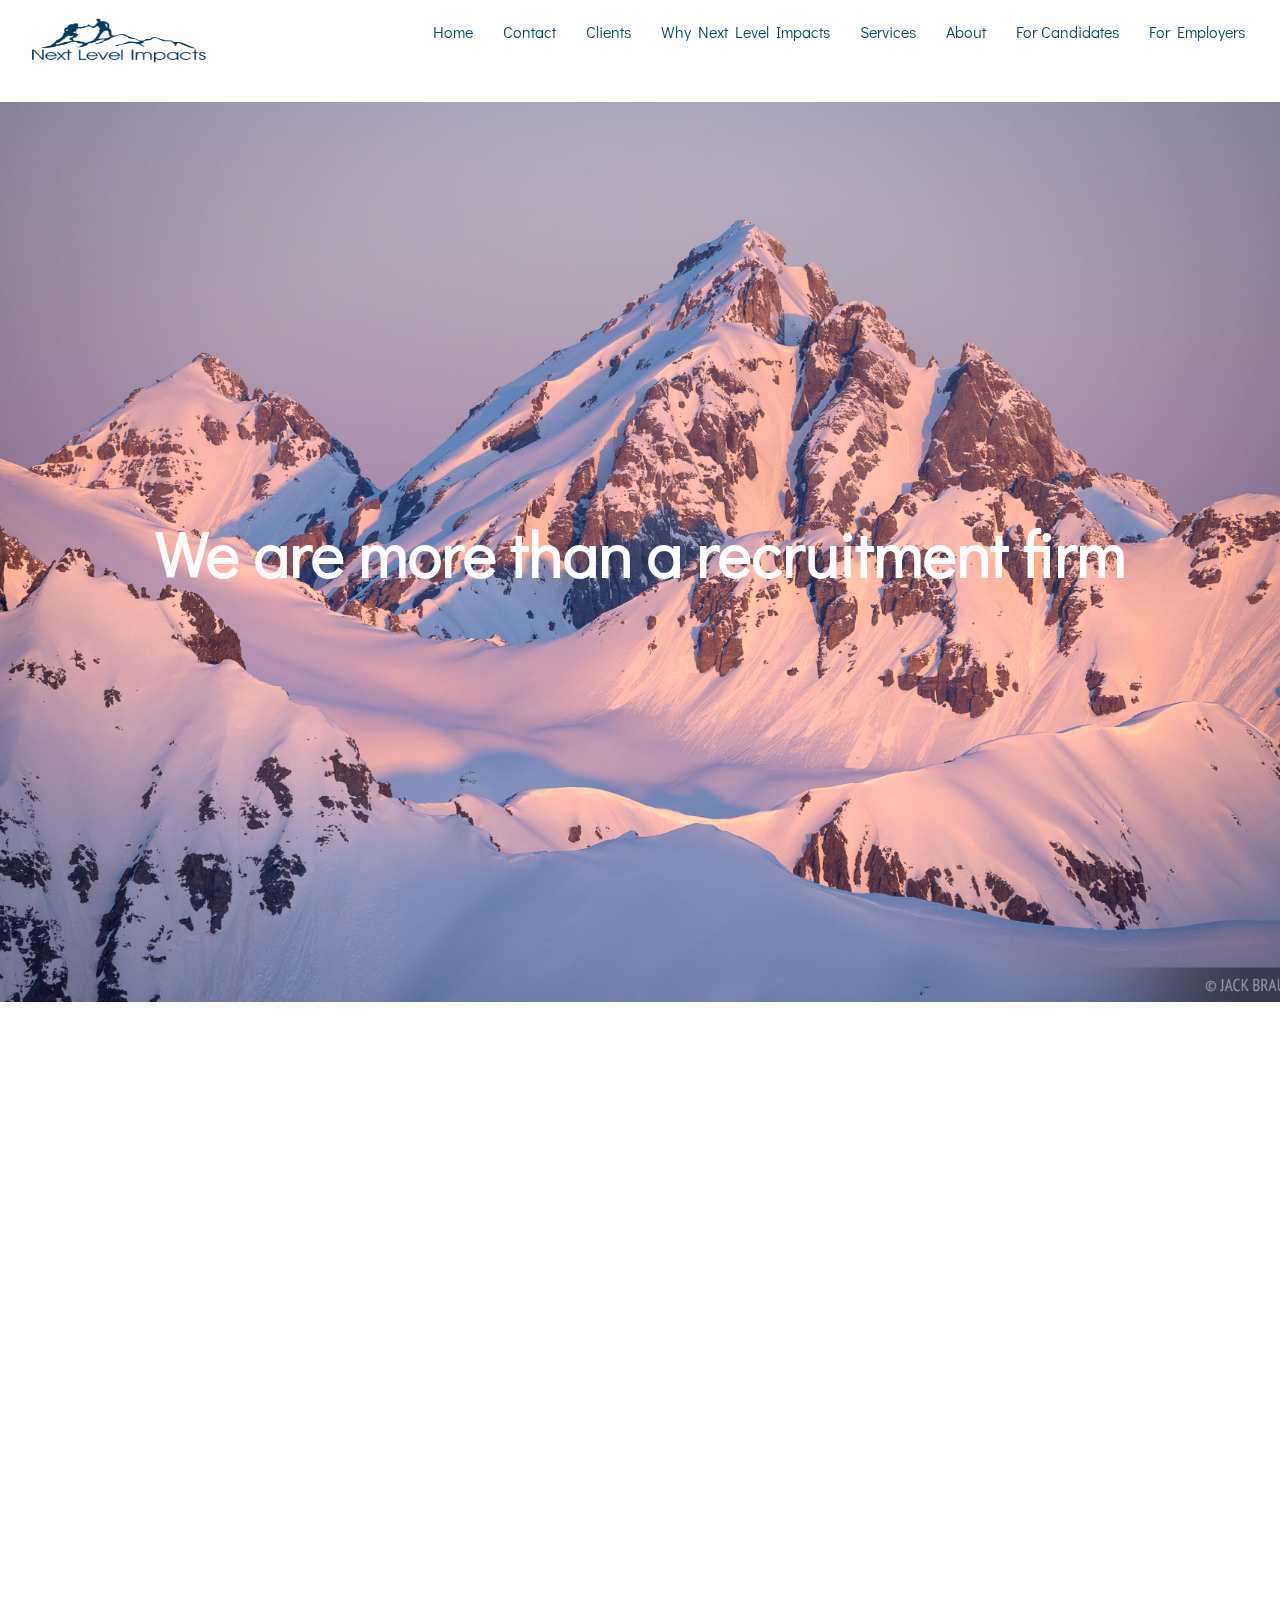
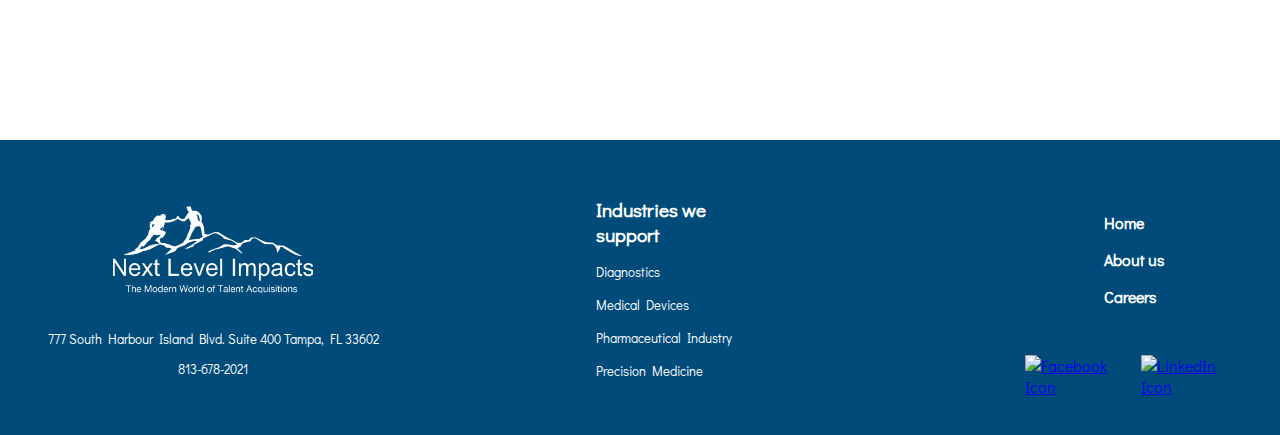
==== commit 032216e0: "edited styling" ====
--- a/index.html
+++ b/index.html
@@ -8,44 +8,6 @@
     <link rel="stylesheet" href="./styles.css" />
 
     <style>
-        body {
-            margin: 0;
-            padding: 0;
-            font-family: 'Didact Gothic', sans-serif; /* Use Didact Gothic font */
-        }
-
-        header {
-            position: relative;
-            padding: 10px;
-            display: flex;
-            justify-content: space-between;
-            align-items: center;
-            z-index: 2; /* Ensure the header is above the hero image */
-        }
-
-        #logo img {
-            width: 217px; /* Set the width to half of the new width (434 / 2) */
-            height: 78px; /* Set the height to half of the new height (156 / 2) */
-        }
-
-        nav {
-            display: flex;
-            align-items: center; /* Center the items vertically */
-            background: rgba(255, 255, 255, 0.8); /* Semi-transparent white background */
-            backdrop-filter: blur(10px); /* Apply a blur effect for a frosted glass appearance */
-            border-radius: 10px; /* Add rounded corners */
-            padding: 10px;
-            position: absolute;
-            top: 10px;
-            right: 10px;
-            z-index: 2; /* Ensure the navigation bar is above the hero image */
-        }
-
-            nav a {
-                color: #004B7A;
-                text-decoration: none;
-                margin: 0 15px;
-            }
 
         .hero {
             height: 100vh;
@@ -133,18 +95,39 @@
 <body>
     <header>
         <div id="logo"><img src="./images/logo.png" alt="Your Logo"></div>
-        <nav>
+        <input type="checkbox" id="nav-toggle" class="nav-toggle" />
+    
+        <nav class="menu-new">
             <a href="./index.html">Home</a>
             <a href="#">Contact</a>
             <a href="#">Clients</a>
-            <a href="#">Why Next Level Impacts</a>
+            <a href="#">
+                Why Next Level Impacts
+            </a>
             <a href="#">Services</a>
             <a href="./NextLevelAbout.html">About</a>
             <a href="#">For Candidates</a>
             <a href="#">For Employers</a>
-
-
+    
+    
         </nav>
+        <label for="nav-toggle" class="nav-toggle-label">
+            <span>
+                <svg xmlns="http://www.w3.org/2000/svg" x="0px" y="0px" width="25" height="25" viewBox="0,0,256,256">
+                    <g fill="#004b7a" fill-rule="nonzero" stroke="none" stroke-width="1" stroke-linecap="butt"
+                        stroke-linejoin="miter" stroke-miterlimit="10" stroke-dasharray="" stroke-dashoffset="0"
+                        font-family="none" font-weight="none" font-size="none" text-anchor="none"
+                        style="mix-blend-mode: normal">
+                        <g transform="scale(5.12,5.12)">
+                            <path
+                                d="M5,8c-0.72127,-0.0102 -1.39216,0.36875 -1.75578,0.99175c-0.36361,0.623 -0.36361,1.39351 0,2.01651c0.36361,0.623 1.0345,1.00195 1.75578,0.99175h40c0.72127,0.0102 1.39216,-0.36875 1.75578,-0.99175c0.36361,-0.623 0.36361,-1.39351 0,-2.01651c-0.36361,-0.623 -1.0345,-1.00195 -1.75578,-0.99175zM5,23c-0.72127,-0.0102 -1.39216,0.36875 -1.75578,0.99175c-0.36361,0.623 -0.36361,1.39351 0,2.01651c0.36361,0.623 1.0345,1.00195 1.75578,0.99175h40c0.72127,0.0102 1.39216,-0.36875 1.75578,-0.99175c0.36361,-0.623 0.36361,-1.39351 0,-2.01651c-0.36361,-0.623 -1.0345,-1.00195 -1.75578,-0.99175zM5,38c-0.72127,-0.0102 -1.39216,0.36875 -1.75578,0.99175c-0.36361,0.623 -0.36361,1.39351 0,2.01651c0.36361,0.623 1.0345,1.00195 1.75578,0.99175h40c0.72127,0.0102 1.39216,-0.36875 1.75578,-0.99175c0.36361,-0.623 0.36361,-1.39351 0,-2.01651c-0.36361,-0.623 -1.0345,-1.00195 -1.75578,-0.99175z">
+                            </path>
+                        </g>
+                    </g>
+                </svg>
+            </span>
+        </label>
+    
     </header>
 
     <div class="hero">
